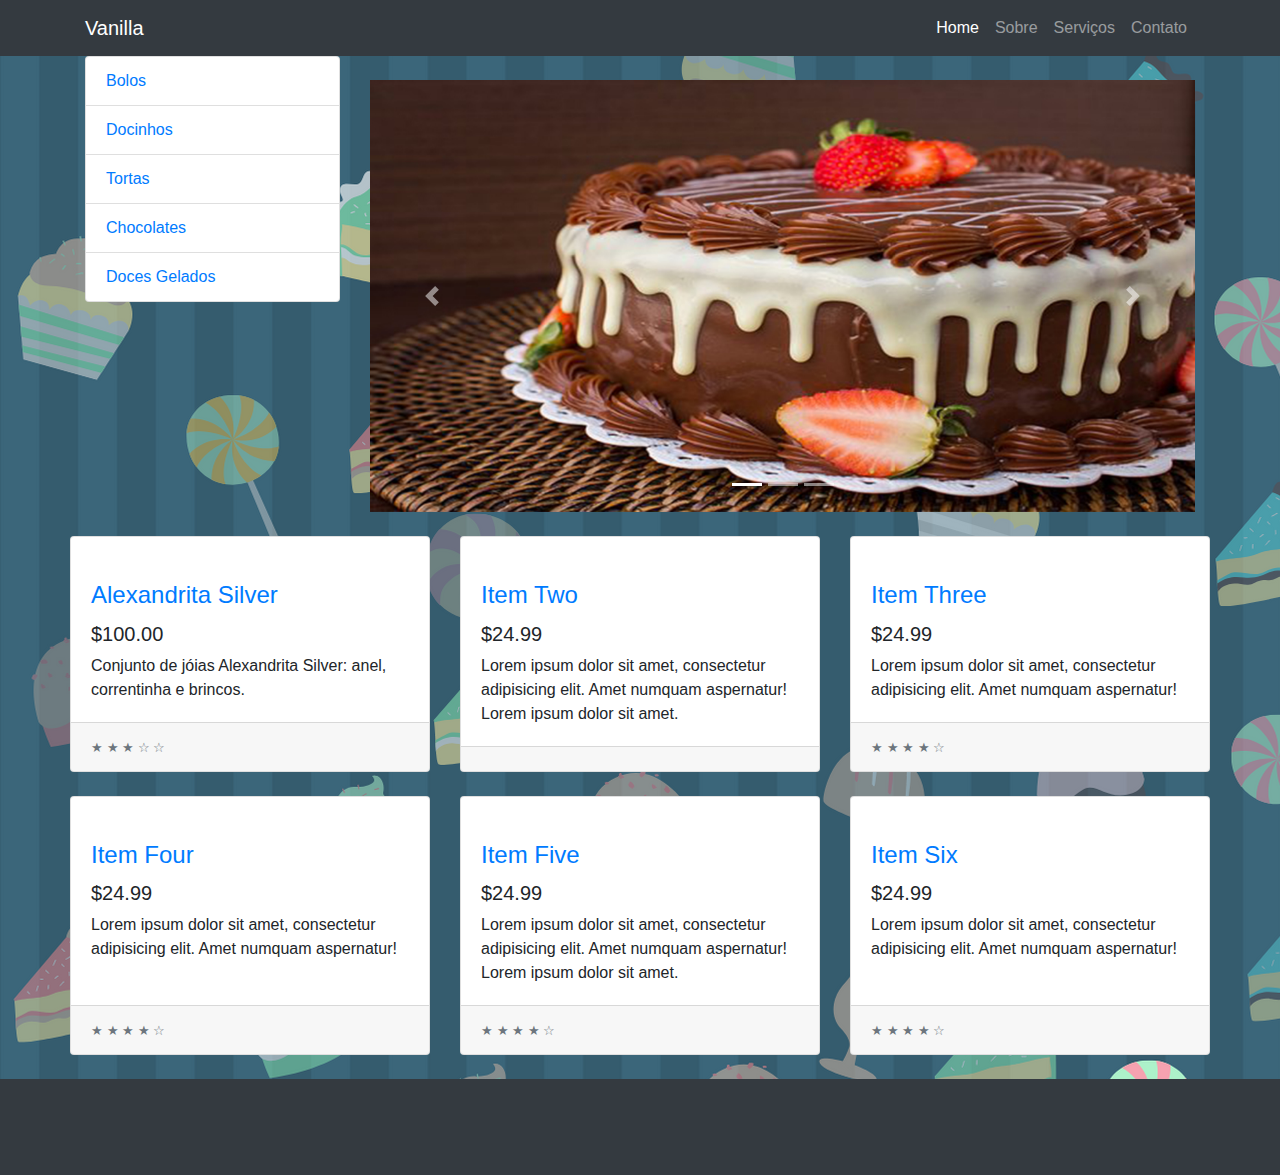
==== layout_Loja/index.html @ 77900a36 "Subindo o Layout da Pagina" ====
﻿<!DOCTYPE html>
<html lang="pt-br">

  <head>

    <meta charset="utf-8">
    <meta name="viewport" content="width=device-width, initial-scale=1, shrink-to-fit=no">
    <meta name="description" content="">
    <meta name="author" content="">

    <title>  </title>
 

    <!-- Bootstrap core CSS -->
    <link href="vendor/bootstrap/css/bootstrap.min.css" rel="stylesheet">

    <!-- Custom styles for this template -->
    <link href="css/shop-homepage.css" rel="stylesheet" type="text/css">

  </head>

  <body>

    <!-- Navigation on top -->
    <nav class="navbar navbar-expand-lg navbar-dark bg-dark fixed-top">
      <div class="container">
        <a class="navbar-brand" src="imagens/logo.png" href="#"> Vanilla</a>
        <button class="navbar-toggler" type="button" data-toggle="collapse" data-target="#navbarResponsive" aria-controls="navbarResponsive" aria-expanded="false" aria-label="Toggle navigation">
          <span class="navbar-toggler-icon"></span>
        </button>
        <div class="collapse navbar-collapse" id="navbarResponsive">
          <ul class="navbar-nav ml-auto">
            <li class="nav-item active">
              <a class="nav-link" href="index.html">Home
                <span class="sr-only">(current)</span>
              </a>
            </li>
            <li class="nav-item">
              <a class="nav-link" href="sobre.html">Sobre</a>
            </li>
            <li class="nav-item">
              <a class="nav-link" href="servicos.html">Serviços</a>
            </li>
            <li class="nav-item">
              <a class="nav-link" href="contato.html">Contato</a>
            </li>
          </ul>
        </div>
      </div>
    </nav>

    <div class="container">

        <div class="row">
  
          <div class="col-lg-3">
            <div class="nav-item">
              <a href="bolos.html" class="list-group-item"> Bolos </a>
              <a href="docinhos.html" class="list-group-item"> Docinhos </a>
              <a href="tortas.html" class="list-group-item"> Tortas </a>
              <a href="chocolates.html" class="list-group-item"> Chocolates </a>
              <a href="docesgelados.html" class="list-group-item"> Doces Gelados </a>
            </div>
 
          </div>

        <!-- /.col-lg-3 -->

        <div class="col-lg-9">
          
		
		 <!-- carousel inicio -->

          <div id="carouselExampleIndicators" class="carousel slide my-4" data-ride="carousel">
            <ol class="carousel-indicators">
              <li data-target="#carouselExampleIndicators" data-slide-to="0" class="active"></li>
              <li data-target="#carouselExampleIndicators" data-slide-to="1"></li>
              <li data-target="#carouselExampleIndicators" data-slide-to="2"></li>
            </ol>
            <div class="carousel-inner" role="listbox">
              <div class="carousel-item active">
                <img class="d-block img-fluid" src="imagens/foto1.jpg" alt="First slide">
              </div>
              <div class="carousel-item">
                <img class="d-block img-fluid" src="imagens/foto2.jpg" alt="Second slide">
              </div>
              <div class="carousel-item">
                <img class="d-block img-fluid" src="imagens/foto3.jpg" alt="Third slide">
              </div>
            </div>
            <a class="carousel-control-prev" href="#carouselExampleIndicators" role="button" data-slide="prev">
              <span class="carousel-control-prev-icon" aria-hidden="true"></span>
              <span class="sr-only">Anterior</span>
            </a>
            <a class="carousel-control-next" href="#carouselExampleIndicators" role="button" data-slide="next">
              <span class="carousel-control-next-icon" aria-hidden="true"></span>
              <span class="sr-only">Próximo</span>
            </a>
          </div> 


        </div>
		  <!-- carousel fim -->

          <div class="row">

            <div class="col-lg-4 col-md-6 mb-4">
              <div class="card h-100">
                <a href="#"><img class="card-img-top" src="imagens/pre-logo.jpg" alt=""></a>
                <div class="card-body">
                  <h4 class="card-title">
                    <a href="#">Alexandrita Silver</a>
                  </h4>
                  <h5>$100.00</h5>
                  <p class="card-text">Conjunto de jóias Alexandrita Silver: anel, correntinha e brincos.</p>
                </div>
                <div class="card-footer">
                  <small class="text-muted">&#9733; &#9733; &#9733; &#9734; &#9734;</small>
                </div>
              </div>
            </div>

            <div class="col-lg-4 col-md-6 mb-4">
              <div class="card h-100">
                <a href="#"><img class="card-img-top" src="http://placehold.it/700x400" alt=""></a>
                <div class="card-body">
                  <h4 class="card-title">
                    <a href="#">Item Two</a>
                  </h4>
                  <h5>$24.99</h5>
                  <p class="card-text">Lorem ipsum dolor sit amet, consectetur adipisicing elit. Amet numquam aspernatur! Lorem ipsum dolor sit amet.</p>
                </div>
                <div class="card-footer">
                </div>
              </div>
            </div>

            <div class="col-lg-4 col-md-6 mb-4">
              <div class="card h-100">
                <a href="#"><img class="card-img-top" src="http://placehold.it/700x400" alt=""></a>
                <div class="card-body">
                  <h4 class="card-title">
                    <a href="#">Item Three</a>
                  </h4>
                  <h5>$24.99</h5>
                  <p class="card-text">Lorem ipsum dolor sit amet, consectetur adipisicing elit. Amet numquam aspernatur!</p>
                </div>
                <div class="card-footer">
                  <small class="text-muted">&#9733; &#9733; &#9733; &#9733; &#9734;</small>
                </div>
              </div>
            </div>

            <div class="col-lg-4 col-md-6 mb-4">
              <div class="card h-100">
                <a href="#"><img class="card-img-top" src="http://placehold.it/700x400" alt=""></a>
                <div class="card-body">
                  <h4 class="card-title">
                    <a href="#">Item Four</a>
                  </h4>
                  <h5>$24.99</h5>
                  <p class="card-text">Lorem ipsum dolor sit amet, consectetur adipisicing elit. Amet numquam aspernatur!</p>
                </div>
                <div class="card-footer">
                  <small class="text-muted">&#9733; &#9733; &#9733; &#9733; &#9734;</small>
                </div>
              </div>
            </div>

            <div class="col-lg-4 col-md-6 mb-4">
              <div class="card h-100">
                <a href="#"><img class="card-img-top" src="http://placehold.it/700x400" alt=""></a>
                <div class="card-body">
                  <h4 class="card-title">
                    <a href="#">Item Five</a>
                  </h4>
                  <h5>$24.99</h5>
                  <p class="card-text">Lorem ipsum dolor sit amet, consectetur adipisicing elit. Amet numquam aspernatur! Lorem ipsum dolor sit amet.</p>
                </div>
                <div class="card-footer">
                  <small class="text-muted">&#9733; &#9733; &#9733; &#9733; &#9734;</small>
                </div>
              </div>
            </div>

            <div class="col-lg-4 col-md-6 mb-4">
              <div class="card h-100">
                <a href="#"><img class="card-img-top" src="http://placehold.it/700x400" alt=""></a>
                <div class="card-body">
                  <h4 class="card-title">
                    <a href="#">Item Six</a>
                  </h4>
                  <h5>$24.99</h5>
                  <p class="card-text">Lorem ipsum dolor sit amet, consectetur adipisicing elit. Amet numquam aspernatur!</p>
                </div>
                <div class="card-footer">
                  <small class="text-muted">&#9733; &#9733; &#9733; &#9733; &#9734;</small>
                </div>
              </div>
            </div>

          </div>
          <!-- /.row -->

        </div>
        <!-- /.col-lg-9 -->

      </div>
      <!-- /.row -->

    </div>
    <!-- /.container -->

    <!-- Footer -->
    <footer class="py-5 bg-dark">
      <div class="container">
        <p class="m-0 text-center text-white"></p>
      </div>
      <!-- /.container -->
    </footer>

    <!-- Bootstrap core JavaScript -->
    <script src="vendor/jquery/jquery.min.js"></script>
    <script src="vendor/bootstrap/js/bootstrap.bundle.min.js"></script>

  </body>

</html>
---- layout_Loja/css/shop-homepage.css ----
/*!
 * Start Bootstrap - Shop Homepage (https://startbootstrap.com/template-overviews/shop-homepage)
 * Copyright 2013-2017 Start Bootstrap
 * Licensed under MIT (https://github.com/BlackrockDigital/startbootstrap-shop-homepage/blob/master/LICENSE)
 */

body {
  padding-top: 45px;
  background-image: url("fundo.png") ;
  background-repeat: no-repeat;
}

@media (min-width: 992px) {
  body {
    padding-top: 56px;
    
  }
}
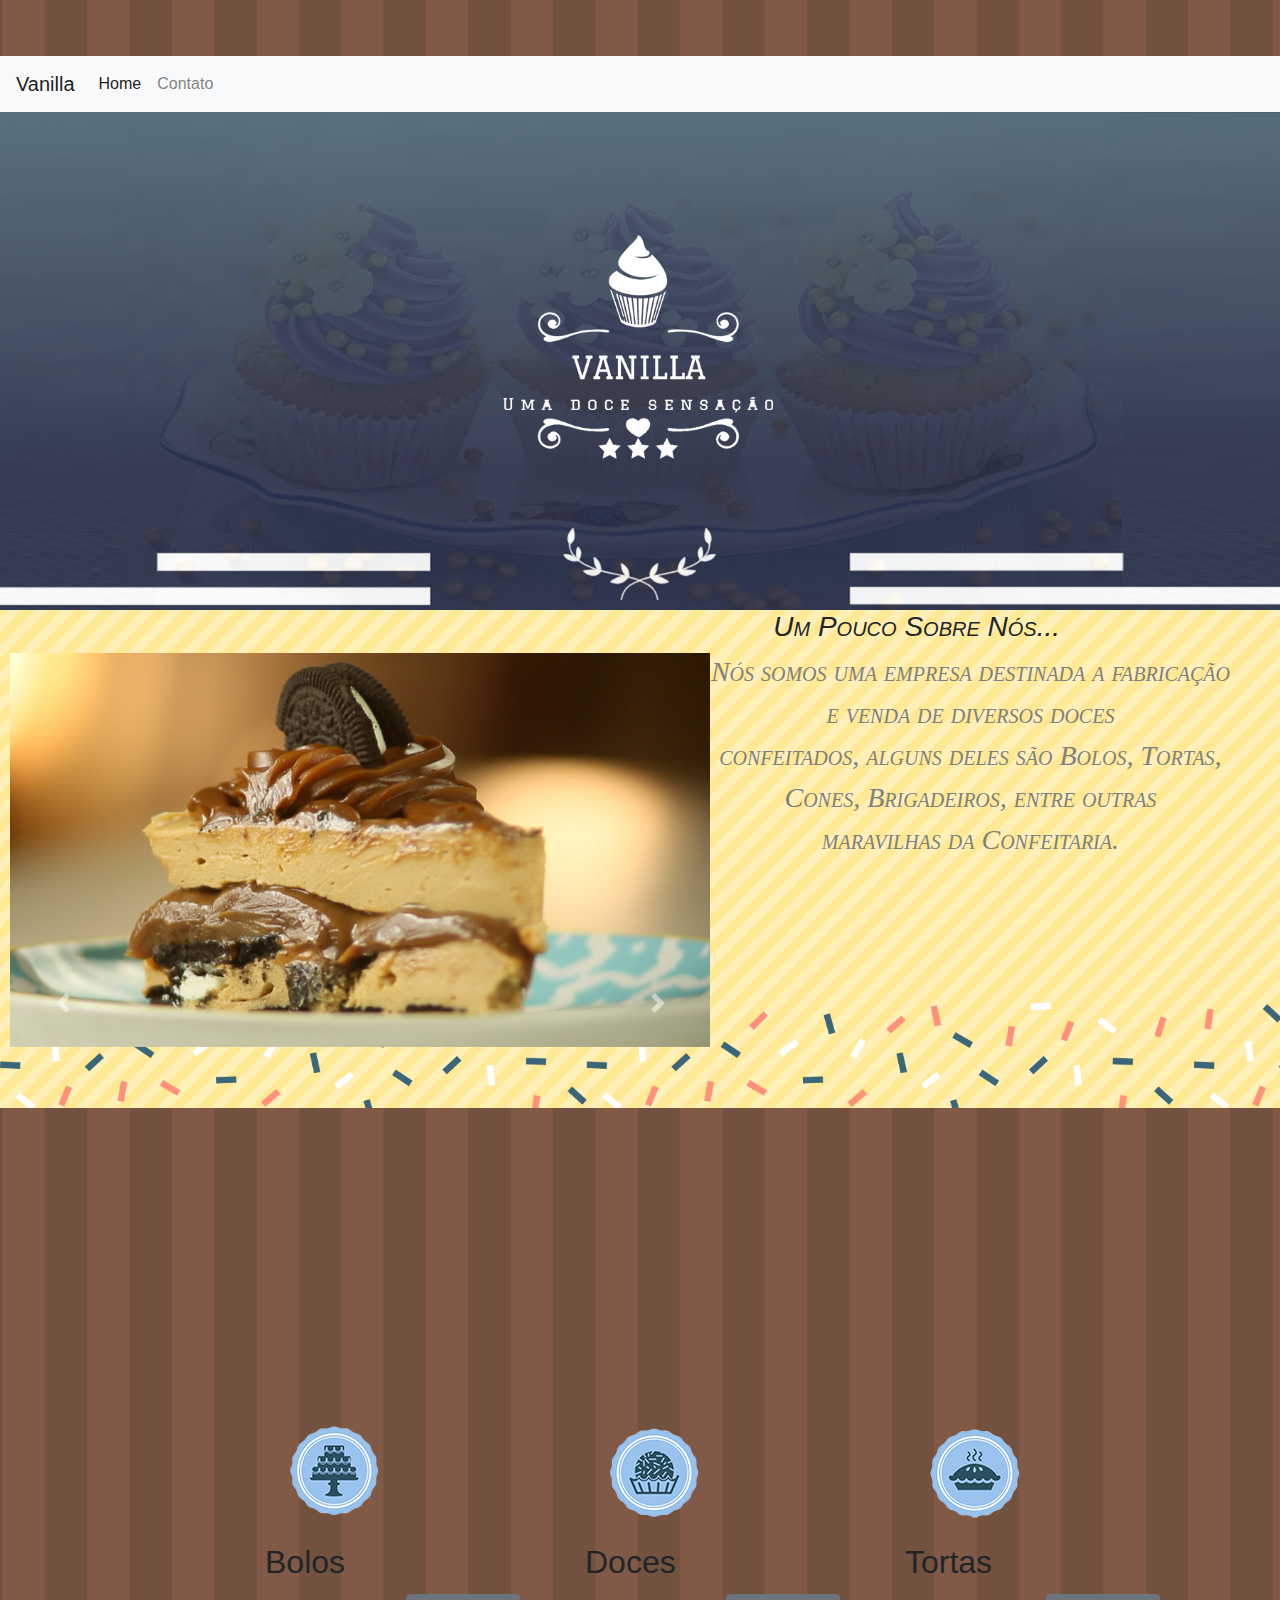
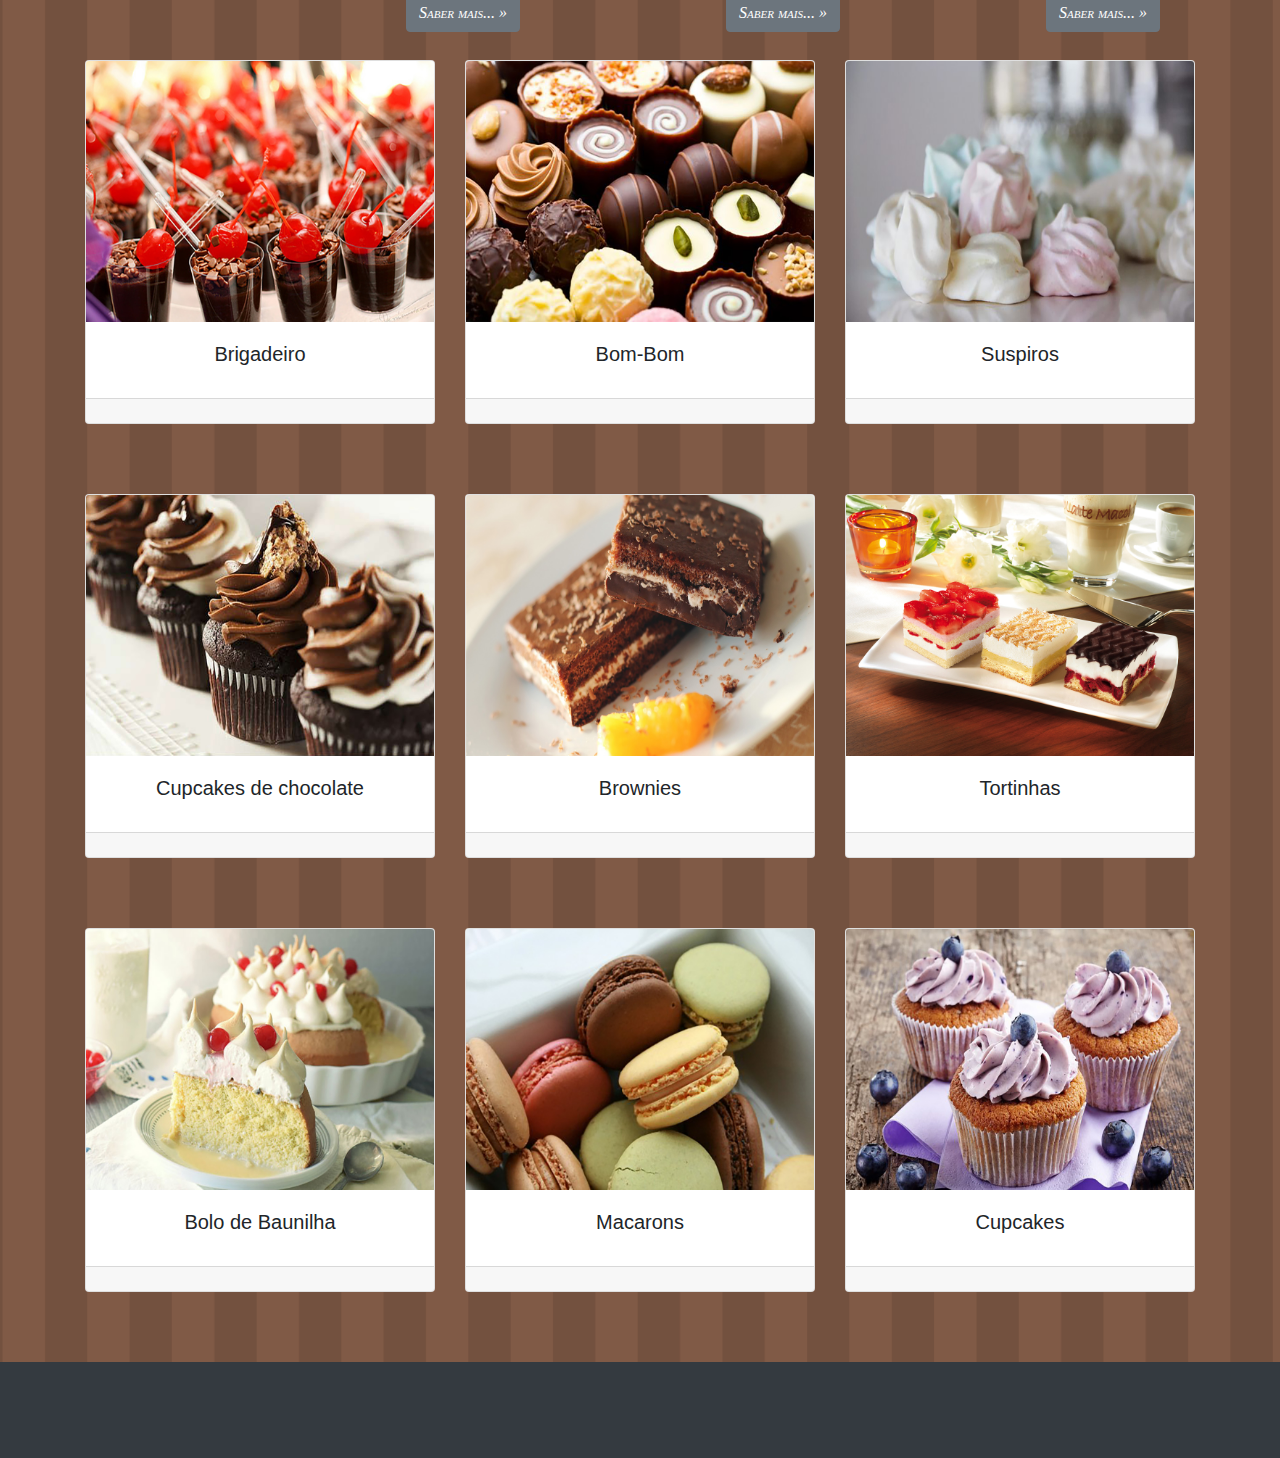
==== commit 1e84d133: "Site ATUALIZADO" ====
--- a/layout_Loja/index.html
+++ b/layout_Loja/index.html
@@ -9,7 +9,33 @@
     <meta name="author" content="">
 
     <title>  </title>
- 
+    
+      <style>
+.navbar-default {
+background: none;
+border: none;
+}
+
+body{
+  height:100%;
+}
+      html{
+          background: url('Sun.jpg') no-repeat center center fixed;
+          -webkit-background-size:cover;
+          -moz-background-size:cover;
+          -o-background-size:cover;
+          background-size:cover;
+          background-position: 0 0;
+
+      }
+
+  h3{text-align: right; right: 220px; color: rgb(179, 0, 255); font-family: "Comic Sans MS", "sans-serif", "cursive"; font-style: italic; font-size: 30px; font-variant: small-caps; position: relative;}
+
+  p{text-align: right; right: 50px; text-align: justify; text-align: center; color: gray; font-family: "traditial", "sans-serif", "graduate"; font-style: italic; font-size: 28px; font-variant: small-caps; position: relative; position: absolute;}
+
+  h5{text-align: center; }
+      </style>
+
 
     <!-- Bootstrap core CSS -->
     <link href="vendor/bootstrap/css/bootstrap.min.css" rel="stylesheet">
@@ -21,185 +47,199 @@
 
   <body>
 
-    <!-- Navigation on top -->
-    <nav class="navbar navbar-expand-lg navbar-dark bg-dark fixed-top">
-      <div class="container">
-        <a class="navbar-brand" src="imagens/logo.png" href="#"> Vanilla</a>
-        <button class="navbar-toggler" type="button" data-toggle="collapse" data-target="#navbarResponsive" aria-controls="navbarResponsive" aria-expanded="false" aria-label="Toggle navigation">
-          <span class="navbar-toggler-icon"></span>
-        </button>
-        <div class="collapse navbar-collapse" id="navbarResponsive">
-          <ul class="navbar-nav ml-auto">
-            <li class="nav-item active">
-              <a class="nav-link" href="index.html">Home
-                <span class="sr-only">(current)</span>
-              </a>
-            </li>
-            <li class="nav-item">
-              <a class="nav-link" href="sobre.html">Sobre</a>
-            </li>
-            <li class="nav-item">
-              <a class="nav-link" href="servicos.html">Serviços</a>
-            </li>
-            <li class="nav-item">
-              <a class="nav-link" href="contato.html">Contato</a>
-            </li>
-          </ul>
-        </div>
-      </div>
+    <!-- top da página-->
+    <nav class="navbar navbar-expand-lg navbar-light bg-light ">
+      <a class="navbar-brand" href="#">Vanilla</a>
+      <button class="navbar-toggler" type="button" data-toggle="collapse" data-target="#navbarNavAltMarkup" aria-controls="navbarNavAltMarkup" aria-expanded="false" aria-label="Alterna navegação">
+        <span class="navbar-toggler-icon"></span>
+      </button>
+      <div class="collapse navbar-collapse" id="navbarNavAltMarkup">
+        <div class="nav navbar-nav">
+          <a class="nav-item nav-link active" href="index.html">Home <span class="sr-only">(Página atual)</span></a>
+          <a class="nav-item nav-link" href="contato.html">Contato</a>          
+        </div>
     </nav>
-
-    <div class="container">
-
-        <div class="row">
+    <div class="container.fluid">   
+             
+          <img  src="css/imagens/Principal.png" class="img-fluid"  >             
+    </div>
+     
+ <!--Um pouco sobre Vanilla-->
+  <div  class="jumbotron-fluid" >
+    <img  src="css/imagens/abcd.png" class="img-fluid"  >
+    
+</div>
+
+<h3>Um Pouco Sobre Nós...</h3>
+<p>Nós somos uma empresa destinada a fabricação<br> e venda de diversos doces<br> confeitados, alguns deles são Bolos, Tortas,<br> Cones, Brigadeiros, entre outras<br> maravilhas da Confeitaria. </p>
+
+
+  <div id="carouselExampleIndicators" class="carousel slide" data-ride="carousel" style="width: 700px; height:700px; margin: 10px" >
+ 
+    <div class="carousel-inner">
+      <div class="carousel-item active">
+        <img src="css/imagens/torta.jpg" class="d-block w-100" alt="img">
+      </div>
+      <div class="carousel-item">
+        <img src="css/imagens/caros1.jpg" class="d-block w-100" alt="...">
+      </div>
+      <div class="carousel-item">
+        <img src="css/imagens/caros2.jpg" class="d-block w-100" alt="...">
+      </div>
+    </div>
+    <a class="carousel-control-prev" href="#carouselExampleIndicators" role="button" data-slide="prev">
+      <span class="carousel-control-prev-icon" aria-hidden="true"></span>
+      <span class="sr-only">Previous</span>
+    </a>
+    <a class="carousel-control-next" href="#carouselExampleIndicators" role="button" data-slide="next">
+      <span class="carousel-control-next-icon" aria-hidden="true"></span>
+      <span class="sr-only">Next</span>
+    </a>
+  </div>
+
+    
   
-          <div class="col-lg-3">
-            <div class="nav-item">
-              <a href="bolos.html" class="list-group-item"> Bolos </a>
-              <a href="docinhos.html" class="list-group-item"> Docinhos </a>
-              <a href="tortas.html" class="list-group-item"> Tortas </a>
-              <a href="chocolates.html" class="list-group-item"> Chocolates </a>
-              <a href="docesgelados.html" class="list-group-item"> Doces Gelados </a>
-            </div>
- 
-          </div>
-
-        <!-- /.col-lg-3 -->
-
+        <!--  Aqui termina o carrosel-->
+
+
+      <!-- Icones Bolos, Doces e tortas-->
+    
         <div class="col-lg-9">
-          
-		
-		 <!-- carousel inicio -->
-
-          <div id="carouselExampleIndicators" class="carousel slide my-4" data-ride="carousel">
-            <ol class="carousel-indicators">
-              <li data-target="#carouselExampleIndicators" data-slide-to="0" class="active"></li>
-              <li data-target="#carouselExampleIndicators" data-slide-to="1"></li>
-              <li data-target="#carouselExampleIndicators" data-slide-to="2"></li>
-            </ol>
-            <div class="carousel-inner" role="listbox">
-              <div class="carousel-item active">
-                <img class="d-block img-fluid" src="imagens/foto1.jpg" alt="First slide">
-              </div>
-              <div class="carousel-item">
-                <img class="d-block img-fluid" src="imagens/foto2.jpg" alt="Second slide">
-              </div>
-              <div class="carousel-item">
-                <img class="d-block img-fluid" src="imagens/foto3.jpg" alt="Third slide">
-              </div>
-            </div>
-            <a class="carousel-control-prev" href="#carouselExampleIndicators" role="button" data-slide="prev">
-              <span class="carousel-control-prev-icon" aria-hidden="true"></span>
-              <span class="sr-only">Anterior</span>
-            </a>
-            <a class="carousel-control-next" href="#carouselExampleIndicators" role="button" data-slide="next">
-              <span class="carousel-control-next-icon" aria-hidden="true"></span>
-              <span class="sr-only">Próximo</span>
-            </a>
-          </div> 
-
-
-        </div>
-		  <!-- carousel fim -->
-
-          <div class="row">
-
-            <div class="col-lg-4 col-md-6 mb-4">
-              <div class="card h-100">
-                <a href="#"><img class="card-img-top" src="imagens/pre-logo.jpg" alt=""></a>
-                <div class="card-body">
-                  <h4 class="card-title">
-                    <a href="#">Alexandrita Silver</a>
-                  </h4>
-                  <h5>$100.00</h5>
-                  <p class="card-text">Conjunto de jóias Alexandrita Silver: anel, correntinha e brincos.</p>
+
+            <div1 class="row">
+                <div class="col-lg-4">
+                 <a> 
+                   <img src="css/imagens/bolosicon.png">
+                 </a>
+                  <h2>Bolos</h2>
+                  <p><a class="btn btn-secondary" href="bolos.html" role="button">Saber mais... &raquo;</a></p>
                 </div>
-                <div class="card-footer">
-                  <small class="text-muted">&#9733; &#9733; &#9733; &#9734; &#9734;</small>
+                <div class="col-lg-4">
+                    <a> 
+                        <img src="css/imagens/docinhosicon.png">
+                    </a>
+                  <h2>Doces</h2>
+                  <p><a class="btn btn-secondary" href="docinhos.html" role="button">Saber mais... &raquo;</a></p>
+                </div>
+                <div class="col-lg-4">
+                    <a> 
+                        <img src="css/imagens/torta.png">
+                      </a>
+                  <h2>Tortas</h2>
+                  <p><a class="btn btn-secondary" href="tortas.html" role="button">Saber mais... &raquo;</a></p>
                 </div>
               </div>
-            </div>
-
-            <div class="col-lg-4 col-md-6 mb-4">
-              <div class="card h-100">
-                <a href="#"><img class="card-img-top" src="http://placehold.it/700x400" alt=""></a>
-                <div class="card-body">
-                  <h4 class="card-title">
-                    <a href="#">Item Two</a>
-                  </h4>
-                  <h5>$24.99</h5>
-                  <p class="card-text">Lorem ipsum dolor sit amet, consectetur adipisicing elit. Amet numquam aspernatur! Lorem ipsum dolor sit amet.</p>
-                </div>
-                <div class="card-footer">
-                </div>
-              </div>
-            </div>
-
-            <div class="col-lg-4 col-md-6 mb-4">
-              <div class="card h-100">
-                <a href="#"><img class="card-img-top" src="http://placehold.it/700x400" alt=""></a>
-                <div class="card-body">
-                  <h4 class="card-title">
-                    <a href="#">Item Three</a>
-                  </h4>
-                  <h5>$24.99</h5>
-                  <p class="card-text">Lorem ipsum dolor sit amet, consectetur adipisicing elit. Amet numquam aspernatur!</p>
-                </div>
-                <div class="card-footer">
-                  <small class="text-muted">&#9733; &#9733; &#9733; &#9733; &#9734;</small>
-                </div>
-              </div>
-            </div>
-
-            <div class="col-lg-4 col-md-6 mb-4">
-              <div class="card h-100">
-                <a href="#"><img class="card-img-top" src="http://placehold.it/700x400" alt=""></a>
-                <div class="card-body">
-                  <h4 class="card-title">
-                    <a href="#">Item Four</a>
-                  </h4>
-                  <h5>$24.99</h5>
-                  <p class="card-text">Lorem ipsum dolor sit amet, consectetur adipisicing elit. Amet numquam aspernatur!</p>
-                </div>
-                <div class="card-footer">
-                  <small class="text-muted">&#9733; &#9733; &#9733; &#9733; &#9734;</small>
-                </div>
-              </div>
-            </div>
-
-            <div class="col-lg-4 col-md-6 mb-4">
-              <div class="card h-100">
-                <a href="#"><img class="card-img-top" src="http://placehold.it/700x400" alt=""></a>
-                <div class="card-body">
-                  <h4 class="card-title">
-                    <a href="#">Item Five</a>
-                  </h4>
-                  <h5>$24.99</h5>
-                  <p class="card-text">Lorem ipsum dolor sit amet, consectetur adipisicing elit. Amet numquam aspernatur! Lorem ipsum dolor sit amet.</p>
-                </div>
-                <div class="card-footer">
-                  <small class="text-muted">&#9733; &#9733; &#9733; &#9733; &#9734;</small>
-                </div>
-              </div>
-            </div>
-
-            <div class="col-lg-4 col-md-6 mb-4">
-              <div class="card h-100">
-                <a href="#"><img class="card-img-top" src="http://placehold.it/700x400" alt=""></a>
-                <div class="card-body">
-                  <h4 class="card-title">
-                    <a href="#">Item Six</a>
-                  </h4>
-                  <h5>$24.99</h5>
-                  <p class="card-text">Lorem ipsum dolor sit amet, consectetur adipisicing elit. Amet numquam aspernatur!</p>
-                </div>
-                <div class="card-footer">
-                  <small class="text-muted">&#9733; &#9733; &#9733; &#9733; &#9734;</small>
-                </div>
-              </div>
-            </div>
-
-          </div>
+           
+      
+        
+       <!-- inicio da primeira linha de cards-->
+       <div class="card-deck">
+        <div class="card">
+          <img src="css/imagens/cereja.jpg" class="card-img-top" alt="...">
+          <div class="card-body">
+            <h5 class="card-title">Brigadeiro</h5>
+            <p class="card-text"></p>
+          </div>
+          <div class="card-footer">
+            <small class="text-muted"></small>
+          </div>
+        </div>
+        <div class="card">
+          <img src="css/imagens/bombons.jpg" class="card-img-top" alt="...">
+          <div class="card-body">
+            <h5 class="card-title">Bom-Bom</h5>
+            <p class="card-text"></p>
+          </div>
+          <div class="card-footer">
+            <small class="text-muted"></small>
+          </div>
+        </div>
+        <div class="card">
+          <img src="css/imagens/card3.jpg" class="card-img-top" alt="...">
+          <div class="card-body">
+            <h5 class="card-title">Suspiros</h5>
+            <p class="card-text"></p>
+          </div>
+          <div class="card-footer">
+            <small class="text-muted"></small>
+          </div>
+        </div>
+      </div>
+
+      <!-- inicio da sengunda linha de cards-->
+      <div class="card-deck">
+        <div class="card">
+          <img src="css/imagens/card4.jpg" class="card-img-top" alt="...">
+          <div class="card-body">
+            <h5 class="card-title">Cupcakes de chocolate</h5>
+            <p class="card-text"></p>
+          </div>
+          <div class="card-footer">
+            <small class="text-muted"></small>
+          </div>
+        </div>
+        <div class="card">
+          <img src="css/imagens/brownies.jpg" class="card-img-top" alt="...">
+          <div class="card-body">
+           <h5 class="card-title">Brownies</h5> 
+            
+          </div>
+          <div class="card-footer">
+            <small class="text-muted"></small>
+          </div>
+        </div>
+        <div class="card">
+          <img src="css/imagens/card6.jpg" class="card-img-top" alt="...">
+          <div class="card-body">
+            <h5 class="card-title">Tortinhas</h5>
+            <p class="card-text"><p>
+          </div>
+          <div class="card-footer">
+            <small class="text-muted"></small>
+          </div>
+        </div>        
+      </div>
+
+      <!-- inicio da terceira linha de cards-->
+      <div class="card-deck">
+          <div class="card">
+            <img src="css/imagens/card7.jpg" class="card-img-top" alt="...">
+            <div class="card-body">
+              <h5 class="card-title">Bolo de Baunilha</h5>
+              <p class="card-text"></p>
+            </div>
+            <div class="card-footer">
+              <small class="text-muted"></small>
+            </div>
+          </div>
+          <div class="card">
+            <img src="css/imagens/card8.jpg" class="card-img-top" alt="...">
+            <div class="card-body">
+              <h5 class="card-title">Macarons</h5>
+              <p class="card-text"></p>
+            </div>
+            <div class="card-footer">
+              <small class="text-muted"></small>
+            </div>
+          </div>
+          <div class="card">
+            <img src="css/imagens/card9.jpg" class="card-img-top" alt="...">
+            <div class="card-body">
+              <h5 class="card-title">Cupcakes</h5>
+              <p class="card-text"></p>
+            </div>
+            <div class="card-footer">
+              <small class="text-muted"></small>
+            </div>
+          </div>
+          
+        </div>
+      
+      
+      
+          <div class="row">
+
+            
           <!-- /.row -->
 
         </div>
--- a/layout_Loja/css/shop-homepage.css
+++ b/layout_Loja/css/shop-homepage.css
@@ -5,19 +5,61 @@
  */
 
 body {
+ 
   padding-top: 45px;
-  background-image: url("fundo.png") ;
-  background-repeat: no-repeat;
+  background-image: url("a4.png") ;
+  background-repeat:repeat;
+
 }
 
-@media (min-width: 992px) {
+@media (min-width: 995px) {
   body {
     padding-top: 56px;
     
   }
+}
+.col-lg-9{
+  margin:50px 25px 50px 250px;
+  position: center;
+}
+
+.container-fluid{
+
+  position: fixed ;
+  position: fixed;
+ 
+  
+
+}
+
+
+.card-deck{
+  margin: 70px;
+}
+
+.jumbotron-fluid{
+  position: absolute;
+  
+}
+.container {
+  position: relative
+
+
 }
 
 
 
 
 
+
+
+
+
+
+
+
+
+
+
+
+
